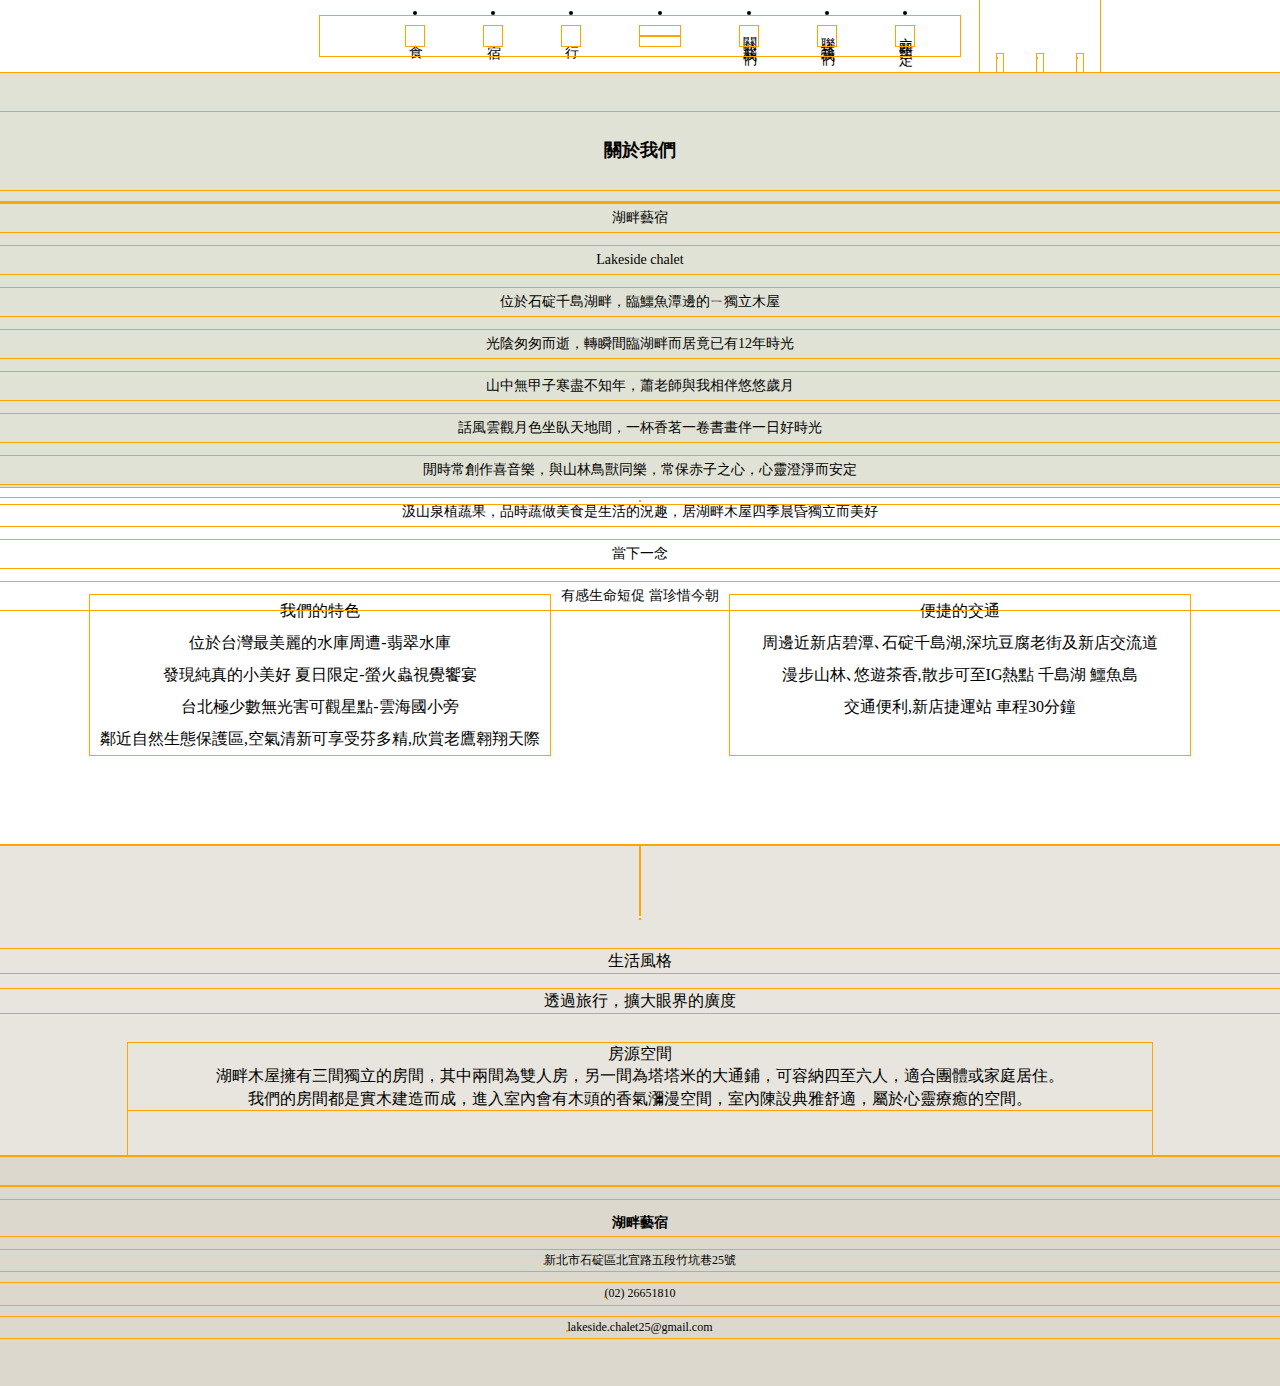
==== about.html @ 74849b5d "0323更新" ====
<!DOCTYPE html>
<html lang="en">
<head>
	<meta charset="UTF-8">
	<meta name="viewport" content="width=device-width, initial-scale=1.0">
	<link rel="stylesheet" href="css/about.css">
	<title>Document</title>
</head>
<body>
	<div class="wrapper">
        
<!--========================================================-->		<!----- menu ----->
		 <div class="part content topp">
                    <input type="checkbox" name="" id="menu_control">
                    <label for="menu_control" class="menu_btn"><span>選單</span></label>
                    <ul class="list_rwd">
                        <li class="logo_list"><a href="index.html"><img class="logo"src="index_img/logo.png" alt=""></a></li>
                        <li><a href="food.html">食</a></li>
                        <li><a href="live.html">宿</a></li>
                        <li><a href="transport.html">行</a></li>
                        <li><a href="about.html">關於我們</a></li>
                        <li><a href="index.html">聯絡我們</a></li>
                        <li><a href="list.html">立即預定</a></li>
                        <li><a href="https://www.facebook.com/lakeside.chalet25"><img src="index_img/1.png" alt=""></a></li>
                        <li><a href="https://www.instagram.com/lakeside.chalet25/"><img src="index_img/2.png" alt=""></a></li>
                        <li><a href="#"><img src="index_img/3.png" alt=""></a></li>
                    </ul> 
                <header class="menus" id="navbar">
                     
                    <!-- <img src="index_img/w.png" alt=""> -->
                    <ul class="list1">
                        <li><a href="food.html">食</a></li>
                        <li><a href="live.html">宿</a></li>
                        <li><a href="transport.html">行</a></li>
                        <li><a href="index.html"><img class="logo"src="index_img/logo.png" alt=""></a></li>
                       <!--  <li><a href="#">湖畔藝宿</a></li> -->
                        <li><a href="about.html">關於我們</a></li>
                        <li><a href="index.html">聯絡我們</a></li>
                        <li><a href="list.html">立即預定</a></li>
                    </ul> 
                    <div class="icon">
                        <a href="https://www.facebook.com/lakeside.chalet25"><img src="index_img/1.png" alt=""></a>
                        <a href="https://www.instagram.com/lakeside.chalet25/"><img src="index_img/2.png" alt=""></a>
                        <a href="#"><img src="index_img/3.png" alt=""></a>
                    </div>
   
                </header>
            </div>		
<!--========================================================-->	

			<!----- content ----->
				<div class="content1">
					<h1>關於我們</h1>
					<div class="line"></div>
					<p>湖畔藝宿</p>
	                <p>Lakeside chalet</p>
	                <p>位於石碇千島湖畔，臨鱷魚潭邊的ㄧ獨立木屋</p>
	                <p>光陰匆匆而逝，轉瞬間臨湖畔而居竟已有12年時光</p>
	                <p>山中無甲子寒盡不知年，蕭老師與我相伴悠悠歲月 </p>
	                <p>話風雲觀月色坐臥天地間，一杯香茗一卷書畫伴一日好時光</p>
	                <p>閒時常創作喜音樂，與山林鳥獸同樂，常保赤子之心，心靈澄淨而安定</p>
	                <p>汲山泉植蔬果，品時蔬做美食是生活的況趣，居湖畔木屋四季晨昏獨立而美好</p>
	                <p>當下一念</p>
	                <p class="ending">有感生命短促 當珍惜今朝</p>
							
				</div>

		<!-- ------------------------------------------------- -->
		
		<img src="img1/1.png" class="photo" alt="">


  		<!-- ------------------------------------------------- -->
		<div class="content2">
			<p class="content2-1">
				我們的特色
				<br>位於台灣最美麗的水庫周遭-翡翠水庫
				<br>發現純真的小美好 夏日限定-螢火蟲視覺饗宴
				<br>台北極少數無光害可觀星點-雲海國小旁
				<br>鄰近自然生態保護區,空氣清新可享受芬多精,欣賞老鷹翱翔天際
			</p>
			<p>
				便捷的交通
				<br>周邊近新店碧潭､石碇千島湖,深坑豆腐老街及新店交流道
				<br>漫步山林､悠遊茶香,散步可至IG熱點 千島湖 鱷魚島
				<br>交通便利,新店捷運站 車程30分鐘 
			</p>
		</div>

<!-- -------------------------------------------- -->

		<div class="content3">
			<div class="line"></div>
			<img src="index_img/Lifestyle.png" alt="">
			<p>生活風格</p>
            <p>透過旅行，擴大眼界的廣度</p>
            <div class="content3-1">
            	<p class="room">房源空間
					<br>湖畔木屋擁有三間獨立的房間，其中兩間為雙人房，另一間為塔塔米的大通鋪，可容納四至六人，適合團體或家庭居住。
					<br>我們的房間都是實木建造而成，進入室內會有木頭的香氣瀰漫空間，室內陳設典雅舒適，屬於心靈療癒的空間。
					</p></div>    
		</div>

<!-- --------------------------------------------- -->

		<footer>
			<a href="index.html"><img class="logo" src="index_img/logo.png" alt=""></a>
			<h3>湖畔藝宿</h3>
            <p><img src="index_img/7.png" alt="">新北市石碇區北宜路五段竹坑巷25號</p>
            <p><img src="index_img/8.png" alt="">(02) 26651810</p>
            <p><img src="index_img/9.png" alt="">lakeside.chalet25@gmail.com</p>

		</footer>
	</div>
	
</body>
</html>
---- css/about.css ----
@import url(reset.css);

*{outline: 1px solid orange;}
/*----- 共用 -----*/
body{
	padding-top: 0.1px;
	width: 100%;
	margin:0 auto;
	font-family: "微軟正黑體";
	text-align: center;
}



a{
	text-decoration: none;
	display:block;
	text-align:center;
	color:black;
	font-family: "微軟正黑體";
}

h1{
	text-align: center;
	line-height: 4.3;
    font-size: 18px;
}

h3{
	padding-top: 10px;
}

footer{
	background-color: rgb(220,216,206);
	height:200px;
	line-height: 1.8;
    font-size: 12px;
    padding-top: 30px;
   
}

footer > a > .logo{
	display:block;
	margin:0 auto;
}

.logo{
	width:40px;
}


/*========================================================*/
/*--------- NavBar ---------*/
.menus {
	display:flex;
	justify-content:center;
	
	position: fixed;
	z-index: 3;
	width: 100%;
	background-color: white;
	transition: top 0.5s;
	/*top:-100px;*/
}

.menus img{
	display:inline-block;
	margin:0 auto;
}

.list1{
	display:flex;
	justify-content: center;
	width:600px;
	margin-left: 140px;
	margin-right: 20px;


}
.logo{
	width:40px;
	
}

.list1 li{
	writing-mode: vertical-lr;
	letter-spacing:5px;
	margin:10px 30px;
	font-size:14px;

}

.icon{
	display:inline-flex;
	width:120px;
	justify-content: space-around;
	align-items:flex-end;

}

.icon a img{
	margin-bottom:10px;
	margin-right: 6px;
}


/*------------------------------------------------------*/

.wrapper{
	/*position: relative;*/
}

.content {
 
 }

 #menu_control{
 	position: absolute;
 	top: -50px;
 	z-index: -2;
 }
 .menu_btn{
  width: 50px;
  height: 50px;
  display: inline-block;
  /* background-color: rgba(255,255,255,.8); */
  position: absolute;
  top:3px;
  right:10px;
  /* box-shadow: 0 2px 2px  #976c60; */
  display: none;
 }

 .menu_btn span{
  opacity: 0;
  width: 1px;
  height: 1px;
  display: block;
  overflow: hidden;

 }

 .menu_btn::before{
  content: '';
  position: absolute;
  height: 4px;
  left: 4px;
  width: 42px;
  background-color: #C5B0AA;
  border-radius: 40px;
  top: 0; bottom:0;
  margin: auto;
  box-shadow: 0px 10px 0px #C5B0AA,
     0px -10px 0px #C5B0AA;
 }

 .content .list_rwd{
 	position: absolute;
 	display: none;
 }

.content.topp{
	/*outline: 	3px solid red;*/
	width: 100%;
	height: 15px;
	position: fixed;
}


@media screen and (max-width: 767px){

 .menu_btn{
  display: block;
 }


 
 .menu_btn{
  position: fixed;
  top:5px;
  right: 5px;
  z-index: 5;
 }

 .topp .list_rwd{
 	display: block;
 	position: absolute;
 	width: 100%;
 	height: 100vh;
 	right: -120%;
 	top:0px;
 	background-color: rgba(255,255,255,.8);
 	transition: 0.5s;
 	z-index: 3;

 }
 .topp .list_rwd li{
 	width: 100%;
 	height: 9vh;
 	background-color: rgba(255,255,255,.8);
 	margin-bottom: 2px;
 }

 .topp .list_rwd a{
 	height:100%;
 	line-height: 4;
 	font-size: 18px;
 	
 }
.topp .list_rwd a:hover {
	color:rgb(160, 136, 91);
}

 .topp .list_rwd .logo{
 	/*padding: 20px;*/
 }


 #menu_control:checked ~ .list_rwd{
 	right: 0;
 	top: 0;
 }


 .list1 , .icon, .icon1 a{
 	display: none;
 }

}


.content.topp{
	/*outline: 	3px solid red;*/
	width: 100%;
	height: 15px;
	position: fixed;
}

.logo_list{
	padding: 5vh 0 2vh 0; /* 改這裡 ~~~~!!*/
}

.list_rwd .logo_list a{
	height:100%;
}
/*========================================================*/

/*----- content1 -----*/
.content1{
	background-color: rgb(224,226,214);
	height:387px;
	padding-top: 100px;
}

@media screen and (max-width: 767px){

.content1 {
    padding-top: 50px;
}
}

.content1 p{
	line-height: 2;
	font-size: 14px;
}

.ending{
	margin-bottom: 30px;
}
  
@media screen and (max-width: 575px){
.content1{
	height:387px;
	padding-top: 50px;
}

.content1 p{
	line-height: 2;
	font-size: 14px;
}

.ending{
	margin-bottom: 30px;
}
}


@media screen and (min-width: 576px) and (max-width: 767px){
}


@media screen and (min-width: 768px) and (max-width: 1199px){

}


/*---------------------------------------------------*/
.photo{
 	width:100%;
}


/*----------------------------------------------------*/
.content2{
	background-color: white;
	/*height:350px;*/
	display:flex;
	justify-content:center;
}

.content2 p{
	width:500px;
	margin:90px;
	line-height: 2;
}

@media screen and (max-width: 575px){
.content2{
	height:50%;
	padding: 40px 0;
	flex-direction: column;
	justify-content:center;
}

.content2 p{
	width:60%;
	margin:0 auto;
	line-height: 2;
}

.content2-1{
	padding-bottom:30px;
}

}


@media screen and (min-width: 576px) and (max-width: 767px){
.content2{
	height:50%;
	padding: 40px 0;
	flex-direction: column;
	justify-content:center;
}

.content2 p{
	width:60%;
	line-height: 2;
	margin:0 auto;
}

.content2-1{
	padding-bottom:30px;
}
}


@media screen and (min-width: 768px) and (max-width: 1199px){
	.content2 p{
	width:40%;
	margin:0 auto;
	line-height: 2;
	padding: 50px 0;
	}
}


/*------------------------------------------------------*/

.content3{
	background-color: rgb(231,229,221);
	/*height:380px;*/
}

.content3 > .line{
	width: 0.5px;
	height:70px;
	background-color: rgb(128,128,127);
	margin: 0 auto;
}

.content3 > img{
	margin-bottom: 10px;

}

.content3 > p{
	line-height:1.5;
}

.content3-1{
	width:80%;
	margin:30px auto;
	margin-bottom: 0;
	padding-bottom: 30px;
}
.content3-1 .room{
	line-height: 1.4;
}

@media screen and (max-width: 575px){
/*.content .content3-1{
	width:90%;
}*/
.content3{
	background-color: rgb(231,229,221);
	/*height:380px;*/
}

.content3 > .line{
	width: 0.5px;
	height:70px;
	background-color: rgb(128,128,127);
	margin: 0 auto;
}

.content3 > img{
	margin-bottom: 10px;
}

.content3 > p{
	line-height:1.5;

}

.content3-1{
	width:80%;
	/*margin:20px auto;*/
}
.content3-1 .room{
	line-height: 1.4;
	margin:0; 
	padding-bottom: 30px;
}

}

/*
 @media screen and (max-width: 575px){
  }
    @media screen and (min-width: 576px) and (max-width: 767px){
    }
    @media screen and (min-width: 768px) and (max-width: 991px){
    }
    @media screen and (min-width: 768px) and (max-width: 1199px){
    }
    @media screen and (min-width: 1200px){
    }*/
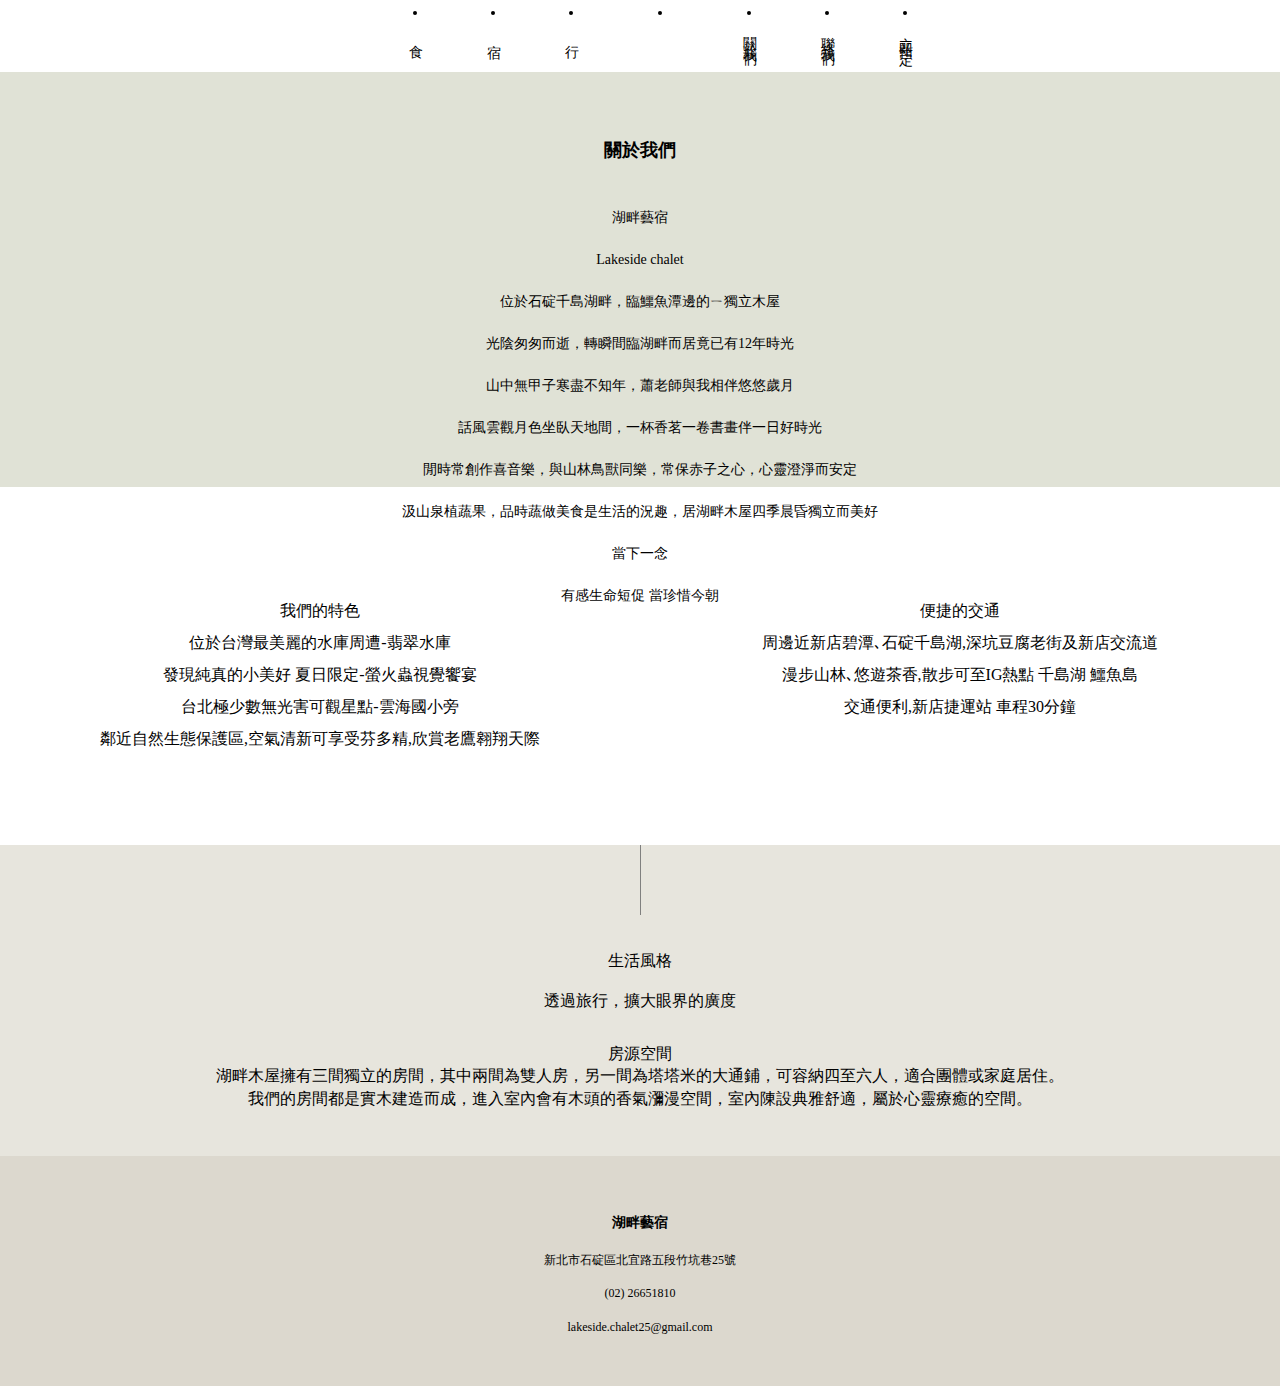
==== commit 19740910: "0323更新三" ====
--- a/about.html
+++ b/about.html
@@ -4,7 +4,7 @@
 	<meta charset="UTF-8">
 	<meta name="viewport" content="width=device-width, initial-scale=1.0">
 	<link rel="stylesheet" href="css/about.css">
-	<title>Document</title>
+	<title>about</title>
 </head>
 <body>
 	<div class="wrapper">
--- a/css/about.css
+++ b/css/about.css
@@ -1,6 +1,6 @@
 @import url(reset.css);
 
-*{outline: 1px solid orange;}
+/* *{outline: 1px solid orange;} */
 /*----- 共用 -----*/
 body{
 	padding-top: 0.1px;
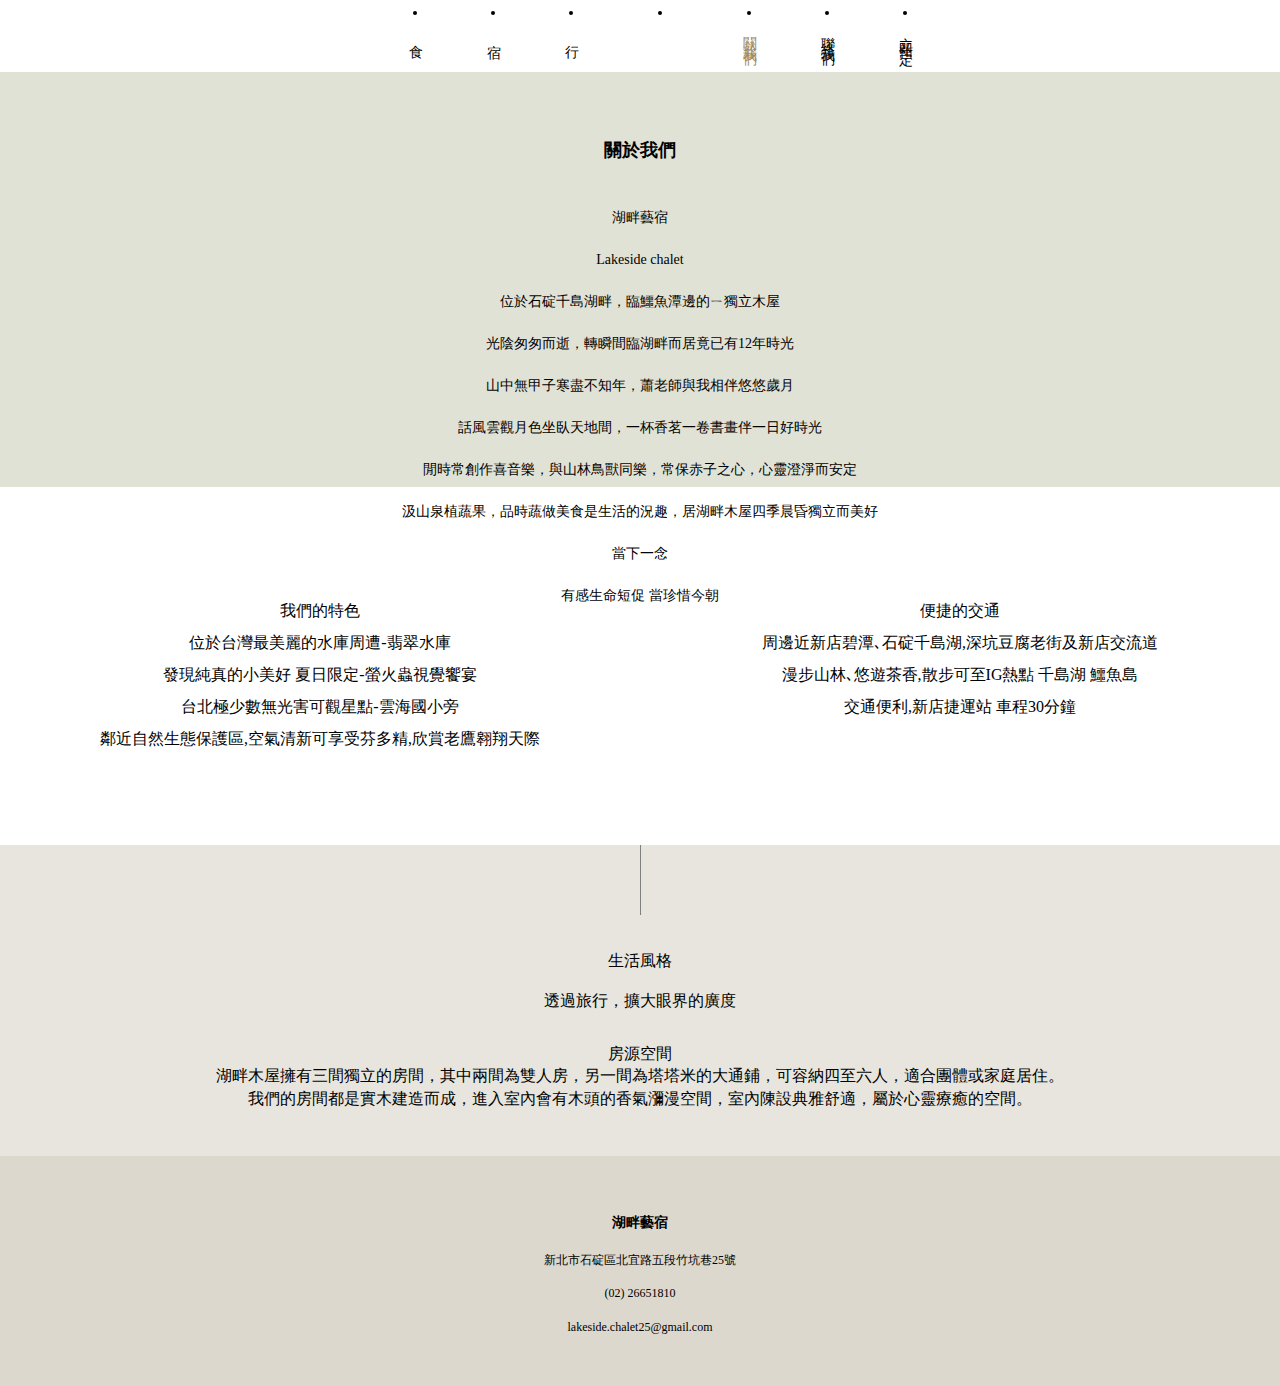
==== commit 303a3a64: "0325更新二" ====
--- a/about.html
+++ b/about.html
@@ -34,7 +34,7 @@
                         <li><a href="transport.html">行</a></li>
                         <li><a href="index.html"><img class="logo"src="index_img/logo.png" alt=""></a></li>
                        <!--  <li><a href="#">湖畔藝宿</a></li> -->
-                        <li><a href="about.html">關於我們</a></li>
+                        <li><a class="list1_about"href="about.html">關於我們</a></li>
                         <li><a href="index.html">聯絡我們</a></li>
                         <li><a href="list.html">立即預定</a></li>
                     </ul> 
@@ -79,6 +79,7 @@
 				<br>台北極少數無光害可觀星點-雲海國小旁
 				<br>鄰近自然生態保護區,空氣清新可享受芬多精,欣賞老鷹翱翔天際
 			</p>
+		<div class="line_1"></div>
 			<p>
 				便捷的交通
 				<br>周邊近新店碧潭､石碇千島湖,深坑豆腐老街及新店交流道
--- a/css/about.css
+++ b/css/about.css
@@ -189,7 +189,7 @@
  	height: 100vh;
  	right: -120%;
  	top:0px;
- 	background-color: rgba(255,255,255,.8);
+ 	
  	transition: 0.5s;
  	z-index: 3;
 
@@ -203,12 +203,13 @@
 
  .topp .list_rwd a{
  	height:100%;
- 	line-height: 4;
+ 	line-height: 3;
  	font-size: 18px;
  	
  }
 .topp .list_rwd a:hover {
 	color:rgb(160, 136, 91);
+	
 }
 
  .topp .list_rwd .logo{
@@ -244,7 +245,10 @@
 	height:100%;
 }
 /*========================================================*/
-
+.list1_about{
+	color:rgb(160, 136, 91);
+	
+}
 /*----- content1 -----*/
 .content1{
 	background-color: rgb(224,226,214);
@@ -281,6 +285,14 @@
 
 .ending{
 	margin-bottom: 30px;
+}
+
+.line_1{
+	width:80%;
+	height:0.2px;
+	background-color:rgb(127,127,127);
+	margin:0 auto;
+	margin-bottom:10%;
 }
 }
 
